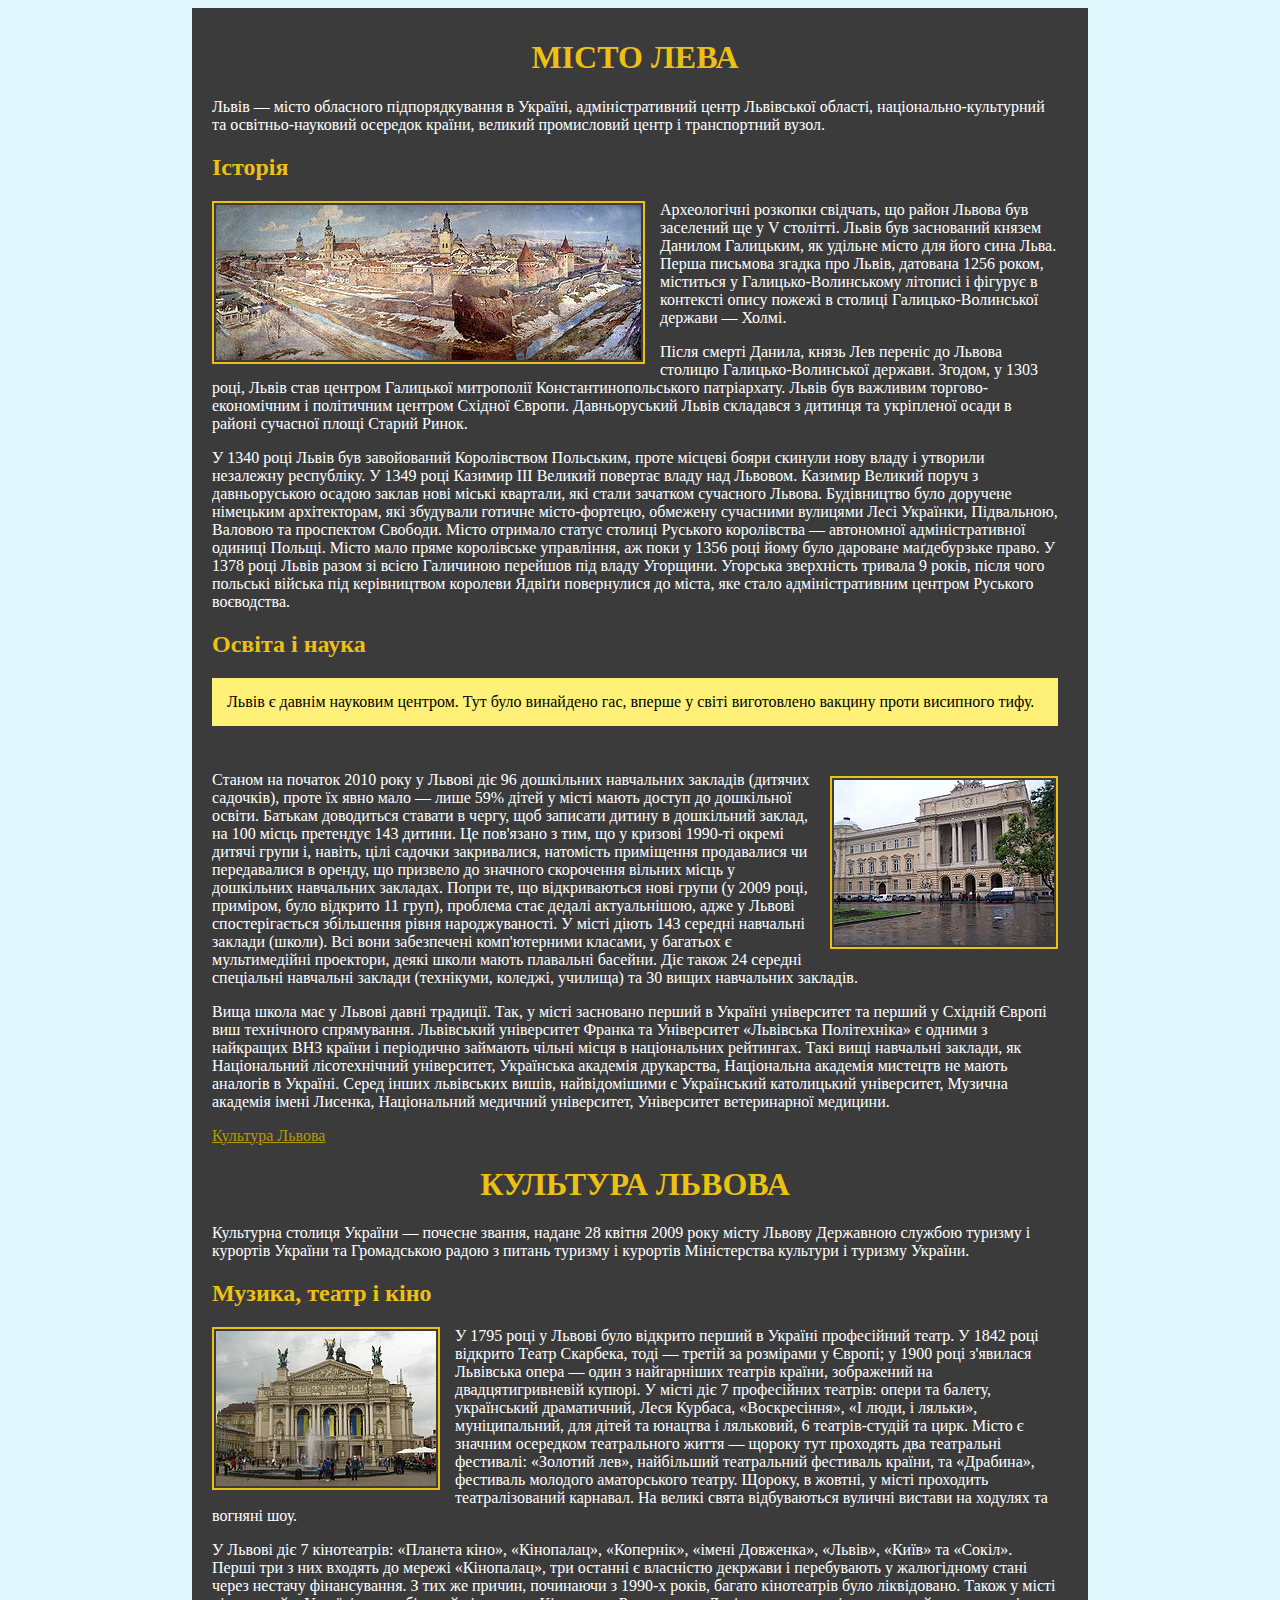
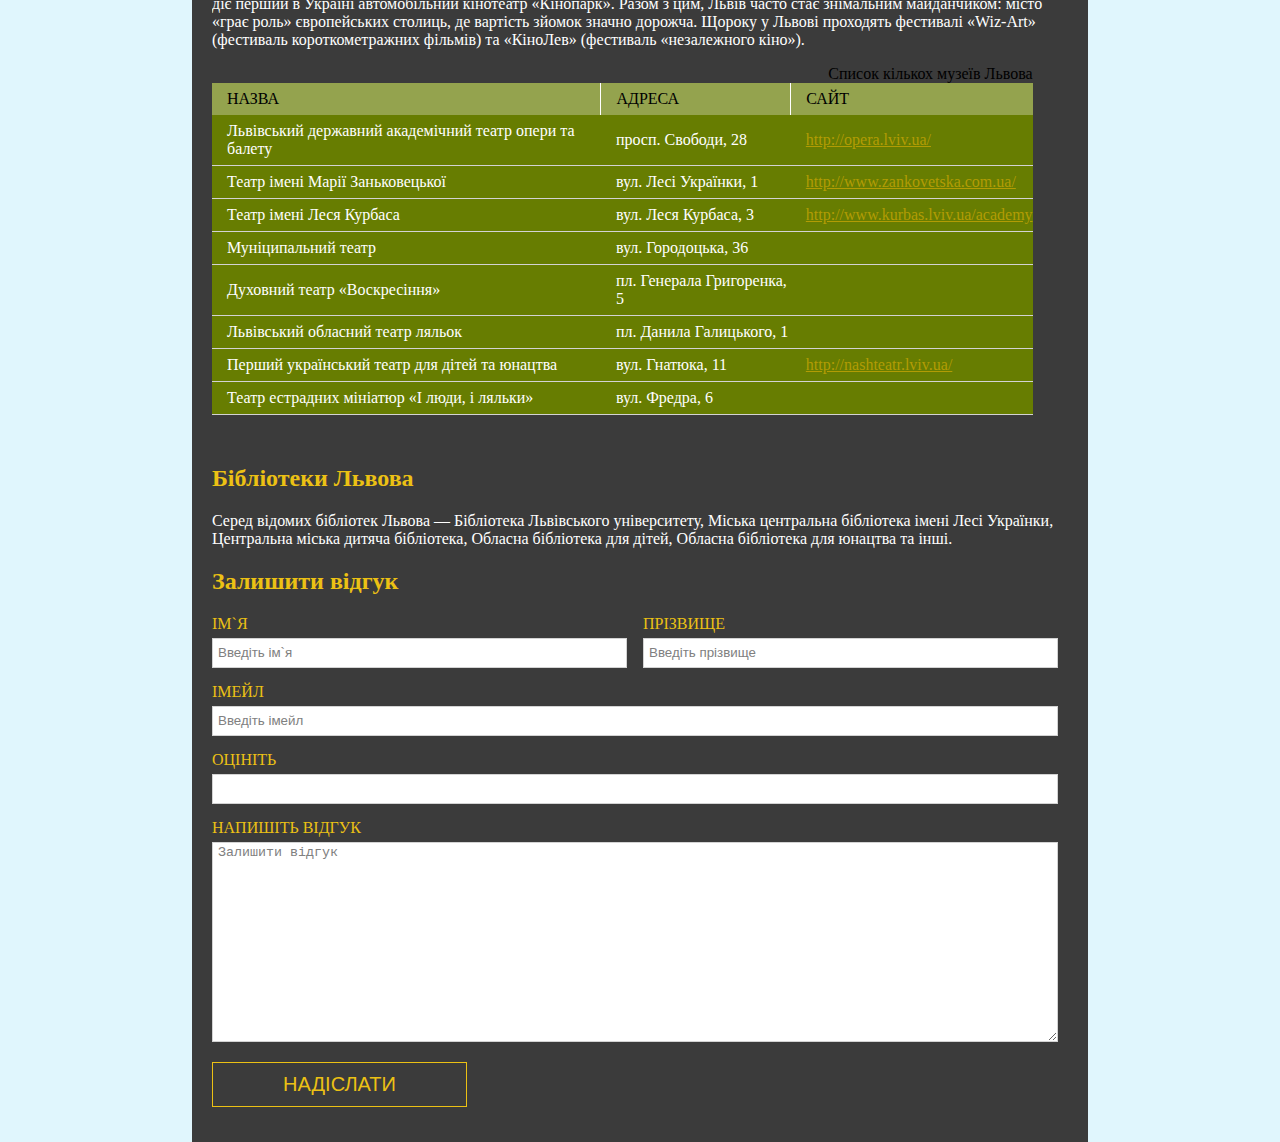
==== homework_03/index.html @ c11e46ae "homework3" ====
﻿<!DOCTYPE html>
<html>

<head>
    <meta charset="utf-8">
    <title>Epam Front End Lab. Preprocessors</title>
    <link rel="stylesheet" type="text/css" href="css/style2.css">
    <!--<link rel="stylesheet" type="text/css" href="css/style2.css">-->
</head>

<body>
    <div id="content">
        <h1>Місто Лева</h1>
        <p>Львів — місто обласного підпорядкування в Україні, адміністративний центр Львівської області, національно-культурний та освітньо-науковий осередок країни, великий промисловий центр і транспортний вузол.</p>
        <h2>Історія</h2>
        <p><img class="img-left" src="img/lviv.jpg" width="425" height="155" alt="" /> Археологічні розкопки свідчать, що район Львова був заселений ще у V столітті. Львів був заснований князем Данилом Галицьким, як удільне місто для його сина Льва. Перша письмова згадка про Львів, датована 1256 роком, міститься у Галицько-Волинському літописі і фігурує в контексті опису пожежі в столиці Галицько-Волинської держави — Холмі.</p>
        <p>Після смерті Данила, князь Лев переніс до Львова столицю Галицько-Волинської держави. Згодом, у 1303 році, Львів став центром Галицької митрополії Константинопольського патріархату. Львів був важливим торгово-економічним і політичним центром Східної Європи. Давньоруський Львів складався з дитинця та укріпленої осади в районі сучасної площі Старий Ринок.
        </p>
        <p>У 1340 році Львів був завойований Королівством Польським, проте місцеві бояри скинули нову владу і утворили незалежну республіку. У 1349 році Казимир III Великий повертає владу над Львовом. Казимир Великий поруч з давньоруською осадою заклав нові міські квартали, які стали зачатком сучасного Львова. Будівництво було доручене німецьким архітекторам, які збудували готичне місто-фортецю, обмежену сучасними вулицями Лесі Українки, Підвальною, Валовою та проспектом Свободи. Місто отримало статус столиці Руського королівства — автономної адміністративної одиниці Польщі. Місто мало пряме королівське управління, аж поки у 1356 році йому було дароване маґдебурзьке право. У 1378 році Львів разом зі всією Галичиною перейшов під владу Угорщини. Угорська зверхність тривала 9 років, після чого польські війська під керівництвом королеви Ядвіґи повернулися до міста, яке стало адміністративним центром Руського воєводства.</p>
        <h2>Освіта і наука</h2>
        <div class="brief">
            Львів є давнім науковим центром. Тут було винайдено гас, вперше у світі виготовлено вакцину проти висипного тифу.
        </div>
        <img class="img-right" src="img/university.jpg" width="220" height="165" alt="" />
        <p>Станом на початок 2010 року у Львові діє 96 дошкільних навчальних закладів (дитячих садочків), проте їх явно мало — лише 59% дітей у місті мають доступ до дошкільної освіти. Батькам доводиться ставати в чергу, щоб записати дитину в дошкільний заклад, на 100 місць претендує 143 дитини. Це пов'язано з тим, що у кризові 1990-ті окремі дитячі групи і, навіть, цілі садочки закривалися, натомість приміщення продавалися чи передавалися в оренду, що призвело до значного скорочення вільних місць у дошкільних навчальних закладах. Попри те, що відкриваються нові групи (у 2009 році, приміром, було відкрито 11 груп), проблема стає дедалі актуальнішою, адже у Львові спостерігається збільшення рівня народжуваності. У місті діють 143 середні навчальні заклади (школи). Всі вони забезпечені комп'ютерними класами, у багатьох є мультимедійні проектори, деякі школи мають плавальні басейни. Діє також 24 середні спеціальні навчальні заклади (технікуми, коледжі, училища) та 30 вищих навчальних закладів.</p>
        <p>Вища школа має у Львові давні традиції. Так, у місті засновано перший в Україні університет та перший у Східній Європі виш технічного спрямування. Львівський університет Франка та Університет «Львівська Політехніка» є одними з найкращих ВНЗ країни і періодично займають чільні місця в національних рейтингах. Такі вищі навчальні заклади, як Національний лісотехнічний університет, Українська академія друкарства, Національна академія мистецтв не мають аналогів в Україні. Серед інших львівських вишів, найвідомішими є Український католицький університет, Музична академія імені Лисенка, Національний медичний університет, Університет ветеринарної медицини.</p>
        <a href="culture.html">Культура Львова</a>

        <h1>Культура Львова</h1>
        <p>Культурна столиця України — почесне звання, надане 28 квітня 2009 року місту Львову Державною службою туризму і курортів України та Громадською радою з питань туризму і курортів Міністерства культури і туризму України.</p>
        <h2>Музика, театр і кіно</h2>
        <img class="img-left" src="img/opera.jpg" width="220" height="155" alt="" />
        <p>У 1795 році у Львові було відкрито перший в Україні професійний театр. У 1842 році відкрито Театр Скарбека, тоді — третій за розмірами у Європі; у 1900 році з'явилася Львівська опера — один з найгарніших театрів країни, зображений на двадцятигривневій купюрі. У місті діє 7 професійних театрів: опери та балету, український драматичний, Леся Курбаса, «Воскресіння», «І люди, і ляльки», муніципальний, для дітей та юнацтва і ляльковий, 6 театрів-студій та цирк. Місто є значним осередком театрального життя — щороку тут проходять два театральні фестивалі: «Золотий лев», найбільший театральний фестиваль країни, та «Драбина», фестиваль молодого аматорського театру. Щороку, в жовтні, у місті проходить театралізований карнавал. На великі свята відбуваються вуличні вистави на ходулях та вогняні шоу.</p>
        <p>У Львові діє 7 кінотеатрів: «Планета кіно», «Кінопалац», «Копернік», «імені Довженка», «Львів», «Київ» та «Сокіл». Перші три з них входять до мережі «Кінопалац», три останні є власністю декржави і перебувають у жалюгідному стані через нестачу фінансування. З тих же причин, починаючи з 1990-х років, багато кінотеатрів було ліквідовано. Також у місті діє перший в Україні автомобільний кінотеатр «Кінопарк». Разом з цим, Львів часто стає знімальним майданчиком: місто «грає роль» європейських столиць, де вартість зйомок значно дорожча. Щороку у Львові проходять фестивалі «Wiz-Art» (фестиваль короткометражних фільмів) та «КіноЛев» (фестиваль «незалежного кіно»).</p>
        <table>
            <caption>Список кількох музеїв Львова</caption>
            <tr>
                <th>Назва</th>
                <th>Адреса</th>
                <th>Сайт</th>
            </tr>
            <tr>
                <td>Львівський державний академічний театр опери та балету</td>
                <td>просп. Свободи, 28</td>
                <td><a href="#">http://opera.lviv.ua/</a></td>
            </tr>
            <tr>
                <td>Театр імені Марії Заньковецької</td>
                <td>вул. Лесі Українки, 1</td>
                <td><a href="#">http://www.zankovetska.com.ua/</a></td>
            </tr>
            <tr>
                <td>Театр імені Леся Курбаса</td>
                <td>вул. Леся Курбаса, 3</td>
                <td><a href="#">http://www.kurbas.lviv.ua/academy</a></td>
            </tr>
            <tr>
                <td>Муніципальний театр</td>
                <td>вул. Городоцька, 36</td>
                <td></td>
            </tr>
            <tr>
                <td>Духовний театр «Воскресіння»</td>
                <td>пл. Генерала Григоренка, 5</td>
                <td></td>
            </tr>
            <tr>
                <td>Львівський обласний театр ляльок</td>
                <td>пл. Данила Галицького, 1</td>
                <td></td>
            </tr>
            <tr>
                <td>Перший український театр для дітей та юнацтва</td>
                <td>вул. Гнатюка, 11</td>
                <td><a href="#">http://nashteatr.lviv.ua/</a></td>
            </tr>
            <tr>
                <td>Театр естрадних мініатюр «І люди, і ляльки»</td>
                <td>вул. Фредра, 6</td>
                <td></td>
            </tr>
        </table>
        <h2>Бібліотеки Львова</h2>
        <p>Серед відомих бібліотек Львова — Бібліотека Львівського університету, Міська центральна бібліотека імені Лесі Українки, Центральна міська дитяча бібліотека, Обласна бібліотека для дітей, Обласна бібліотека для юнацтва та інші.</p>
        <div>
            <!--TODO write form fields-->
            <h2>Залишити відгук</h2>
            <form action="">
                <div class="column">
                    <span>ІМ`Я</span><br>
                    <input class="cell_width" type="text" name="firstname" value="Введіть ім`я" required><br>
                    <span>ПРІЗВИЩЕ</span><br>
                    <input class="cell_width" type="text" name="lastname" value="Введіть прізвище" required> <br>
                </div>
                <span>ІМЕЙЛ</span><br>
                <input class="cell_width" type="text" name="email" value="Введіть імейл" required><br>
                <span>ОЦІНІТЬ</span><br>
                <input class="cell_width" type="text" name="raring" required> <br>
                <span>НАПИШІТЬ ВІДГУК</span><br>
                <textarea class="cell_width" type="text" name="comment">Залишити відгук</textarea>
                <div class="oversbutton">
                    <input id="button" type="button" value="НАДІСЛАТИ">
                </div>
            </form>
        </div>
    </div>
</body>

</html>
---- homework_03/css/style2.css ----
html {
  height: auto;
  width: auto;
  max-height: 100%;
  background-color: #E0F6FD;
  font-family: "Times New Roman", Times, serif; }
  html body {
    height: auto;
    width: auto;
    color: #ffffff;
    max-width: 1100px;
    background-color: #3B3B3B;
    margin-left: 15%;
    margin-right: 15%;
    padding-left: 20px;
    padding-right: 30px;
    padding-bottom: 20px;
    padding-top: 10px; }
    html body form {
      max-width: 1100px; }
    html body div.column {
      column-count: 2; }
    html body input.cell_width {
      color: #808080;
      border-color: #D3D3D3;
      width: 100%;
      height: 30px;
      padding-left: 5px;
      box-sizing: border-box;
      box-shadow: none;
      border-style: solid;
      border-width: 1px;
      margin-bottom: 15px;
      margin-top: 5px; }
    html body textarea {
      color: #808080;
      border-color: #D3D3D3;
      width: 100%;
      height: 200px;
      padding-left: 5px;
      box-sizing: border-box;
      vertical-align: top;
      resize: vertical;
      overflow: auto;
      margin-bottom: 20px;
      margin-top: 5px; }
    html body .button {
      position: absolute; }
    html body #button {
      position: relative;
      cursor: pointer;
      width: 255px;
      height: 45px;
      background-color: transparent;
      color: #ECC114;
      font-weight: normal;
      border: 1px #ECC114 solid;
      font-size: 125%;
      margin-bottom: 15px;
      top: 0px;
      transition: all ease 0.3s; }
    html body #button:active {
      box-shadow: 0 3px 0 transparent;
      top: 3px; }
    html body span {
      color: #ECC114; }
    html body div#content {
      max-width: 100%;
      width: 100%;
      box-sizing: content-box;
      overflow-y: auto; }
      html body div#content h1 {
        text-align: center;
        color: #ECC114;
        text-transform: uppercase; }
      html body div#content h2 {
        color: #ECC114; }
      html body div#content img {
        border: 2px solid #ECC114;
        padding: 2px;
        max-width: 100%;
        height: auto;
        display: block; }
      html body div#content img.img-left {
        float: left;
        margin: 0 15px 15px 0;
        max-width: 100%; }
      html body div#content img.img-right {
        float: right;
        margin: 5px 0 5px 10px; }
      html body div#content div.brief {
        color: #000000;
        float: none;
        background-color: #FFF178;
        padding: 15px;
        width: 97%;
        height: auto;
        display: block;
        margin: 0 20px 45px 0; }
      html body div#content a {
        color: #B29C04; }
      html body div#content table {
        border-collapse: collapse;
        width: 97%;
        max-width: 1100px;
        margin-bottom: 50px; }
        html body div#content table caption {
          text-align: right;
          color: #000000; }
        html body div#content table tbody tr:first-child {
          background-color: #94A34E; }
          html body div#content table tbody tr:first-child th {
            color: #000000;
            padding: 7px 0 7px 15px;
            font-weight: normal;
            text-align: left;
            text-transform: uppercase;
            border-right: 1px solid white; }
          html body div#content table tbody tr:first-child th:last-child {
            border-right: none; }
        html body div#content table tbody tr:nth-child(n+1) td {
          border-bottom: 0.5px solid #D3D3D3;
          padding: 7px 0 7px 15px;
          background-color: #677D01; }
---- homework_03/css/style2.css ----
html {
  height: auto;
  width: auto;
  max-height: 100%;
  background-color: #E0F6FD;
  font-family: "Times New Roman", Times, serif; }
  html body {
    height: auto;
    width: auto;
    color: #ffffff;
    max-width: 1100px;
    background-color: #3B3B3B;
    margin-left: 15%;
    margin-right: 15%;
    padding-left: 20px;
    padding-right: 30px;
    padding-bottom: 20px;
    padding-top: 10px; }
    html body form {
      max-width: 1100px; }
    html body div.column {
      column-count: 2; }
    html body input.cell_width {
      color: #808080;
      border-color: #D3D3D3;
      width: 100%;
      height: 30px;
      padding-left: 5px;
      box-sizing: border-box;
      box-shadow: none;
      border-style: solid;
      border-width: 1px;
      margin-bottom: 15px;
      margin-top: 5px; }
    html body textarea {
      color: #808080;
      border-color: #D3D3D3;
      width: 100%;
      height: 200px;
      padding-left: 5px;
      box-sizing: border-box;
      vertical-align: top;
      resize: vertical;
      overflow: auto;
      margin-bottom: 20px;
      margin-top: 5px; }
    html body .button {
      position: absolute; }
    html body #button {
      position: relative;
      cursor: pointer;
      width: 255px;
      height: 45px;
      background-color: transparent;
      color: #ECC114;
      font-weight: normal;
      border: 1px #ECC114 solid;
      font-size: 125%;
      margin-bottom: 15px;
      top: 0px;
      transition: all ease 0.3s; }
    html body #button:active {
      box-shadow: 0 3px 0 transparent;
      top: 3px; }
    html body span {
      color: #ECC114; }
    html body div#content {
      max-width: 100%;
      width: 100%;
      box-sizing: content-box;
      overflow-y: auto; }
      html body div#content h1 {
        text-align: center;
        color: #ECC114;
        text-transform: uppercase; }
      html body div#content h2 {
        color: #ECC114; }
      html body div#content img {
        border: 2px solid #ECC114;
        padding: 2px;
        max-width: 100%;
        height: auto;
        display: block; }
      html body div#content img.img-left {
        float: left;
        margin: 0 15px 15px 0;
        max-width: 100%; }
      html body div#content img.img-right {
        float: right;
        margin: 5px 0 5px 10px; }
      html body div#content div.brief {
        color: #000000;
        float: none;
        background-color: #FFF178;
        padding: 15px;
        width: 97%;
        height: auto;
        display: block;
        margin: 0 20px 45px 0; }
      html body div#content a {
        color: #B29C04; }
      html body div#content table {
        border-collapse: collapse;
        width: 97%;
        max-width: 1100px;
        margin-bottom: 50px; }
        html body div#content table caption {
          text-align: right;
          color: #000000; }
        html body div#content table tbody tr:first-child {
          background-color: #94A34E; }
          html body div#content table tbody tr:first-child th {
            color: #000000;
            padding: 7px 0 7px 15px;
            font-weight: normal;
            text-align: left;
            text-transform: uppercase;
            border-right: 1px solid white; }
          html body div#content table tbody tr:first-child th:last-child {
            border-right: none; }
        html body div#content table tbody tr:nth-child(n+1) td {
          border-bottom: 0.5px solid #D3D3D3;
          padding: 7px 0 7px 15px;
          background-color: #677D01; }
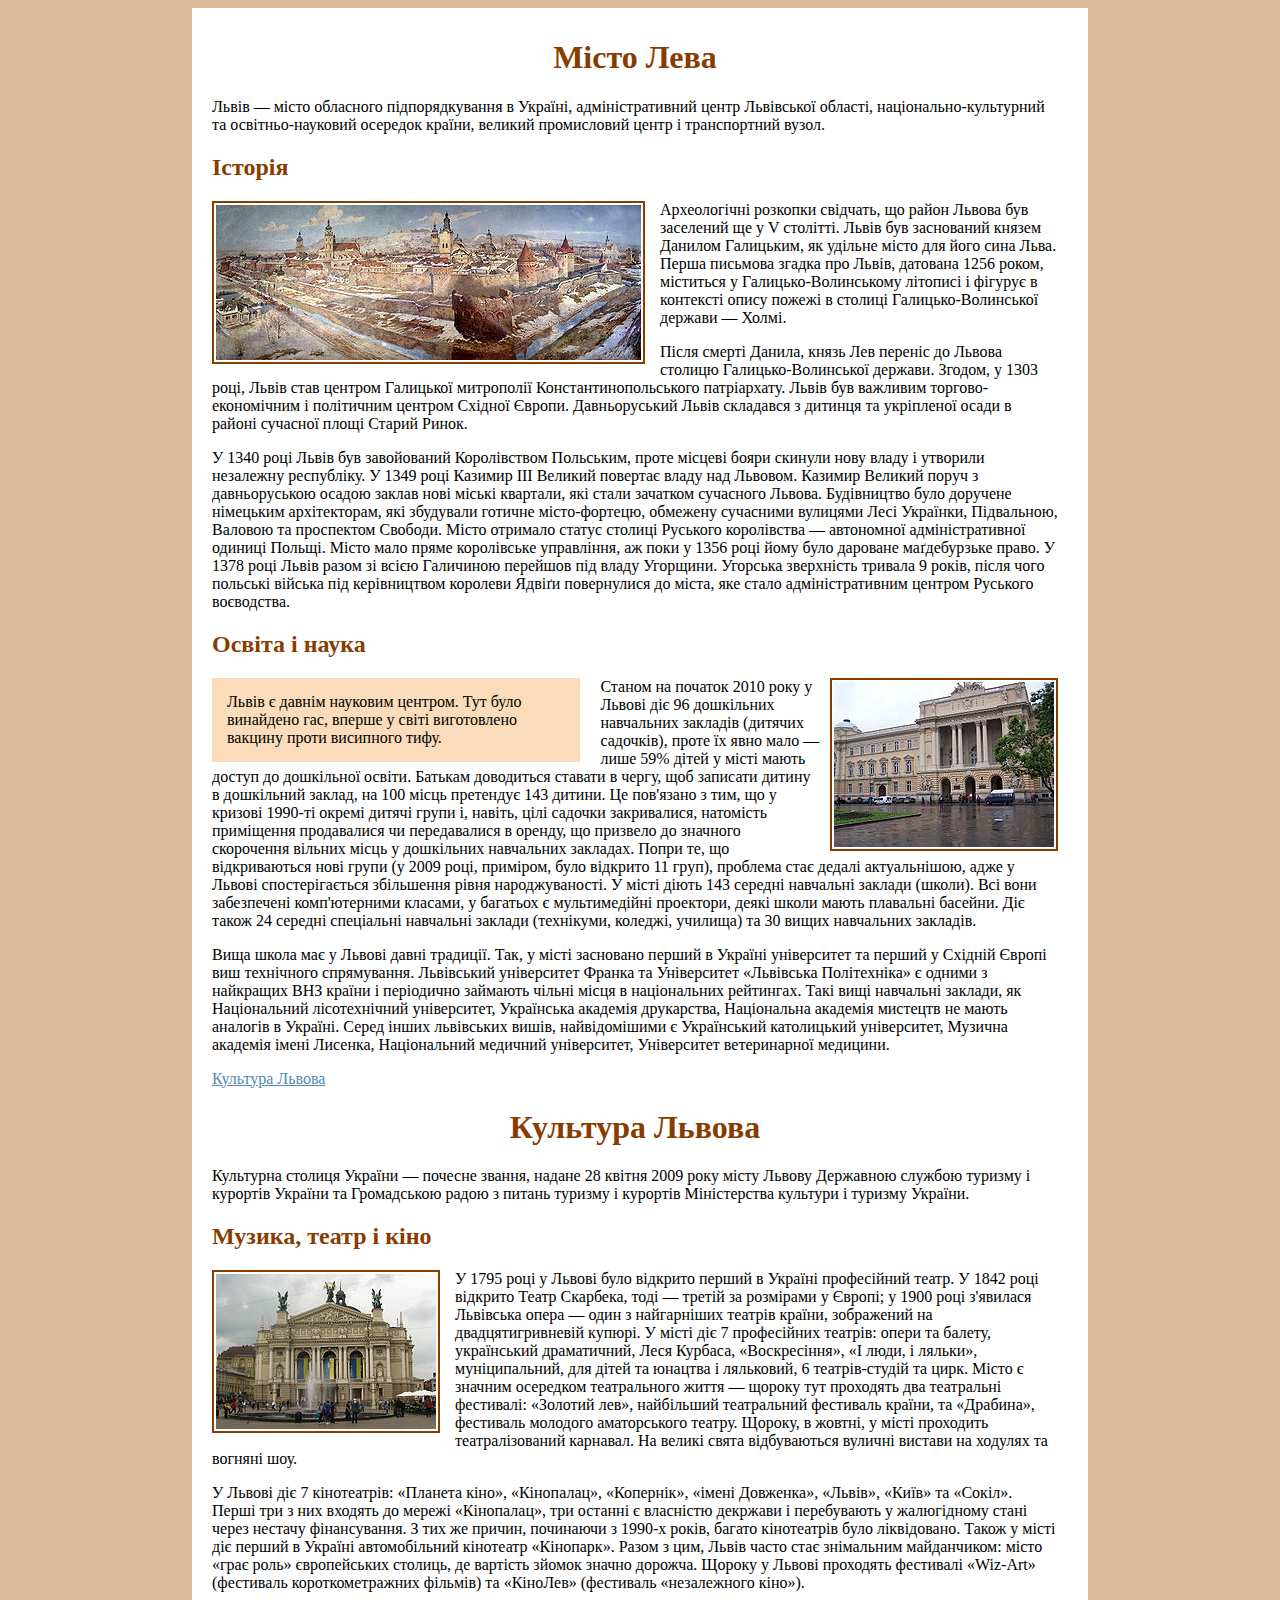
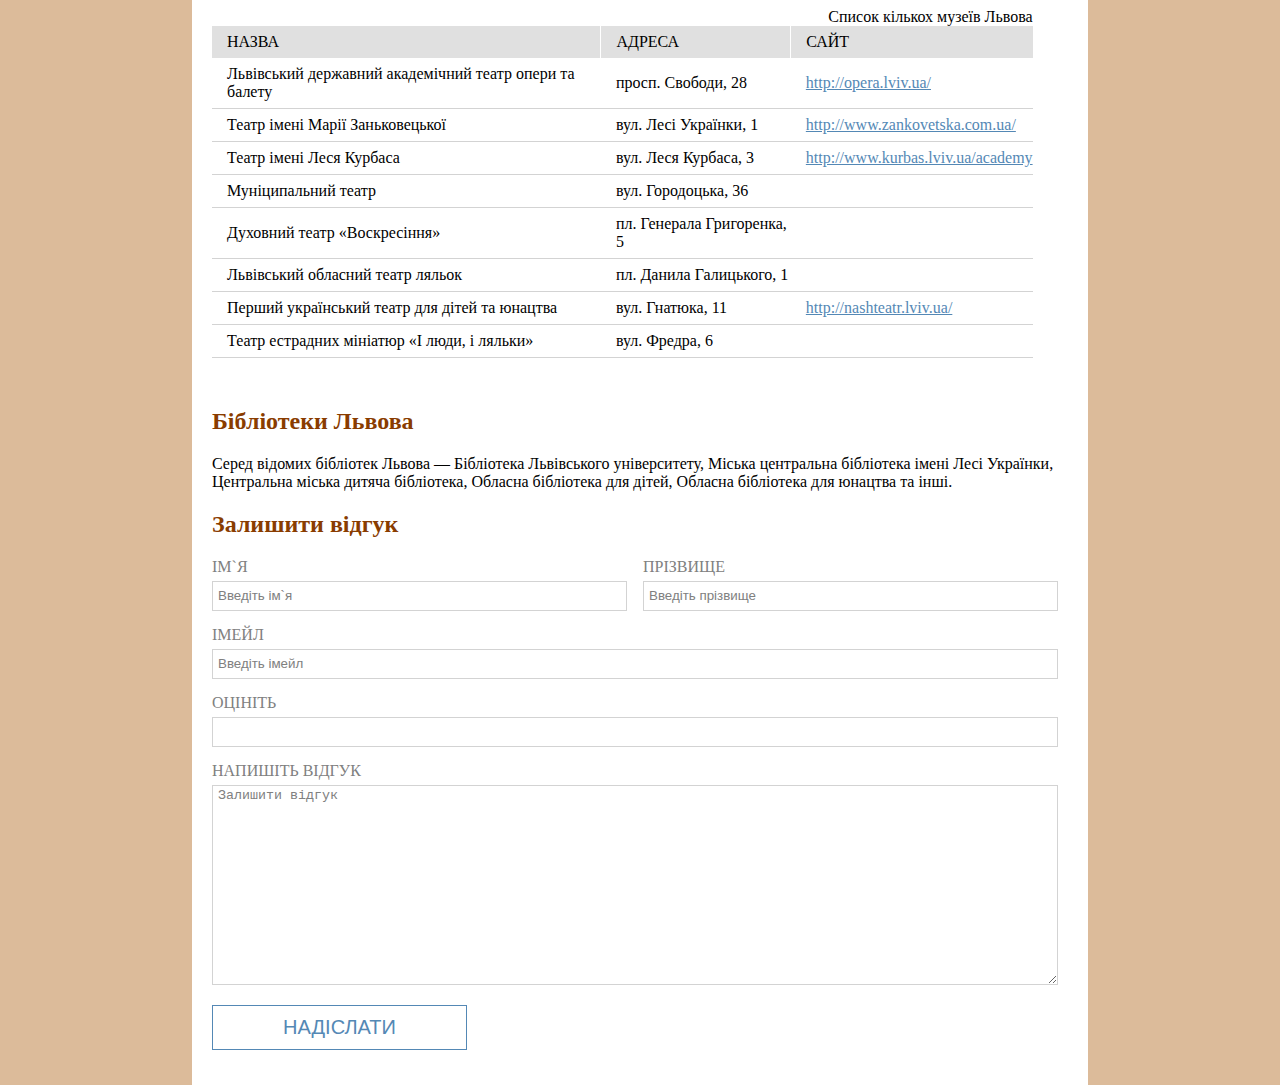
==== commit 65961730: "index.html: link to style1.css" ====
--- a/homework_03/index.html
+++ b/homework_03/index.html
@@ -4,7 +4,7 @@
 <head>
     <meta charset="utf-8">
     <title>Epam Front End Lab. Preprocessors</title>
-    <link rel="stylesheet" type="text/css" href="css/style2.css">
+    <link rel="stylesheet" type="text/css" href="css/style1.css">
     <!--<link rel="stylesheet" type="text/css" href="css/style2.css">-->
 </head>
 
--- a/homework_03/css/style1.css
+++ b/homework_03/css/style1.css
@@ -0,0 +1,124 @@
+html {
+  height: auto;
+  width: auto;
+  max-height: 100%;
+  background-color: #DCBB9A;
+  font-family: "Times New Roman", Times, serif; }
+  html body {
+    height: auto;
+    width: auto;
+    color: #000000;
+    max-width: 1100px;
+    background-color: #ffffff;
+    margin-left: 15%;
+    margin-right: 15%;
+    padding-left: 20px;
+    padding-right: 30px;
+    padding-bottom: 20px;
+    padding-top: 10px; }
+    html body form {
+      max-width: 1100px; }
+    html body div.column {
+      column-count: 2; }
+    html body input.cell_width {
+      color: #808080;
+      border-color: #D3D3D3;
+      width: 100%;
+      height: 30px;
+      padding-left: 5px;
+      box-sizing: border-box;
+      box-shadow: none;
+      border-style: solid;
+      border-width: 1px;
+      margin-bottom: 15px;
+      margin-top: 5px; }
+    html body textarea {
+      color: #808080;
+      border-color: #D3D3D3;
+      width: 100%;
+      height: 200px;
+      padding-left: 5px;
+      box-sizing: border-box;
+      vertical-align: top;
+      resize: vertical;
+      overflow: auto;
+      margin-bottom: 20px;
+      margin-top: 5px; }
+    html body .button {
+      position: absolute; }
+    html body #button {
+      position: relative;
+      cursor: pointer;
+      width: 255px;
+      height: 45px;
+      background-color: transparent;
+      color: #5488B5;
+      font-weight: normal;
+      border: 1px #5488B5 solid;
+      font-size: 125%;
+      margin-bottom: 15px;
+      top: 0px;
+      transition: all ease 0.3s; }
+    html body #button:active {
+      box-shadow: 0 3px 0 transparent;
+      top: 3px; }
+    html body span {
+      color: #808080; }
+    html body div#content {
+      max-width: 100%;
+      width: 100%;
+      box-sizing: content-box;
+      overflow-y: auto; }
+      html body div#content h1 {
+        text-align: center;
+        color: #893C00;
+        text-transform: none; }
+      html body div#content h2 {
+        color: #893C00; }
+      html body div#content img {
+        border: 2px solid #893C00;
+        padding: 2px;
+        max-width: 100%;
+        height: auto;
+        display: block; }
+      html body div#content img.img-left {
+        float: left;
+        margin: 0 15px 15px 0;
+        max-width: 100%; }
+      html body div#content img.img-right {
+        float: right;
+        margin: 0 0 5px 10px; }
+      html body div#content div.brief {
+        color: #000000;
+        float: left;
+        background-color: #FADCBA;
+        padding: 15px;
+        width: 40%;
+        height: auto;
+        display: block;
+        margin: 0 20px 5px 0; }
+      html body div#content a {
+        color: #5488B5; }
+      html body div#content table {
+        border-collapse: collapse;
+        width: 97%;
+        max-width: 1100px;
+        margin-bottom: 50px; }
+        html body div#content table caption {
+          text-align: right;
+          color: #000000; }
+        html body div#content table tbody tr:first-child {
+          background-color: #E0E0E0; }
+          html body div#content table tbody tr:first-child th {
+            color: #000000;
+            padding: 7px 0 7px 15px;
+            font-weight: normal;
+            text-align: left;
+            text-transform: uppercase;
+            border-right: 1px solid white; }
+          html body div#content table tbody tr:first-child th:last-child {
+            border-right: none; }
+        html body div#content table tbody tr:nth-child(n+1) td {
+          border-bottom: 1px solid #D3D3D3;
+          padding: 7px 0 7px 15px;
+          background-color: #ffffff; }
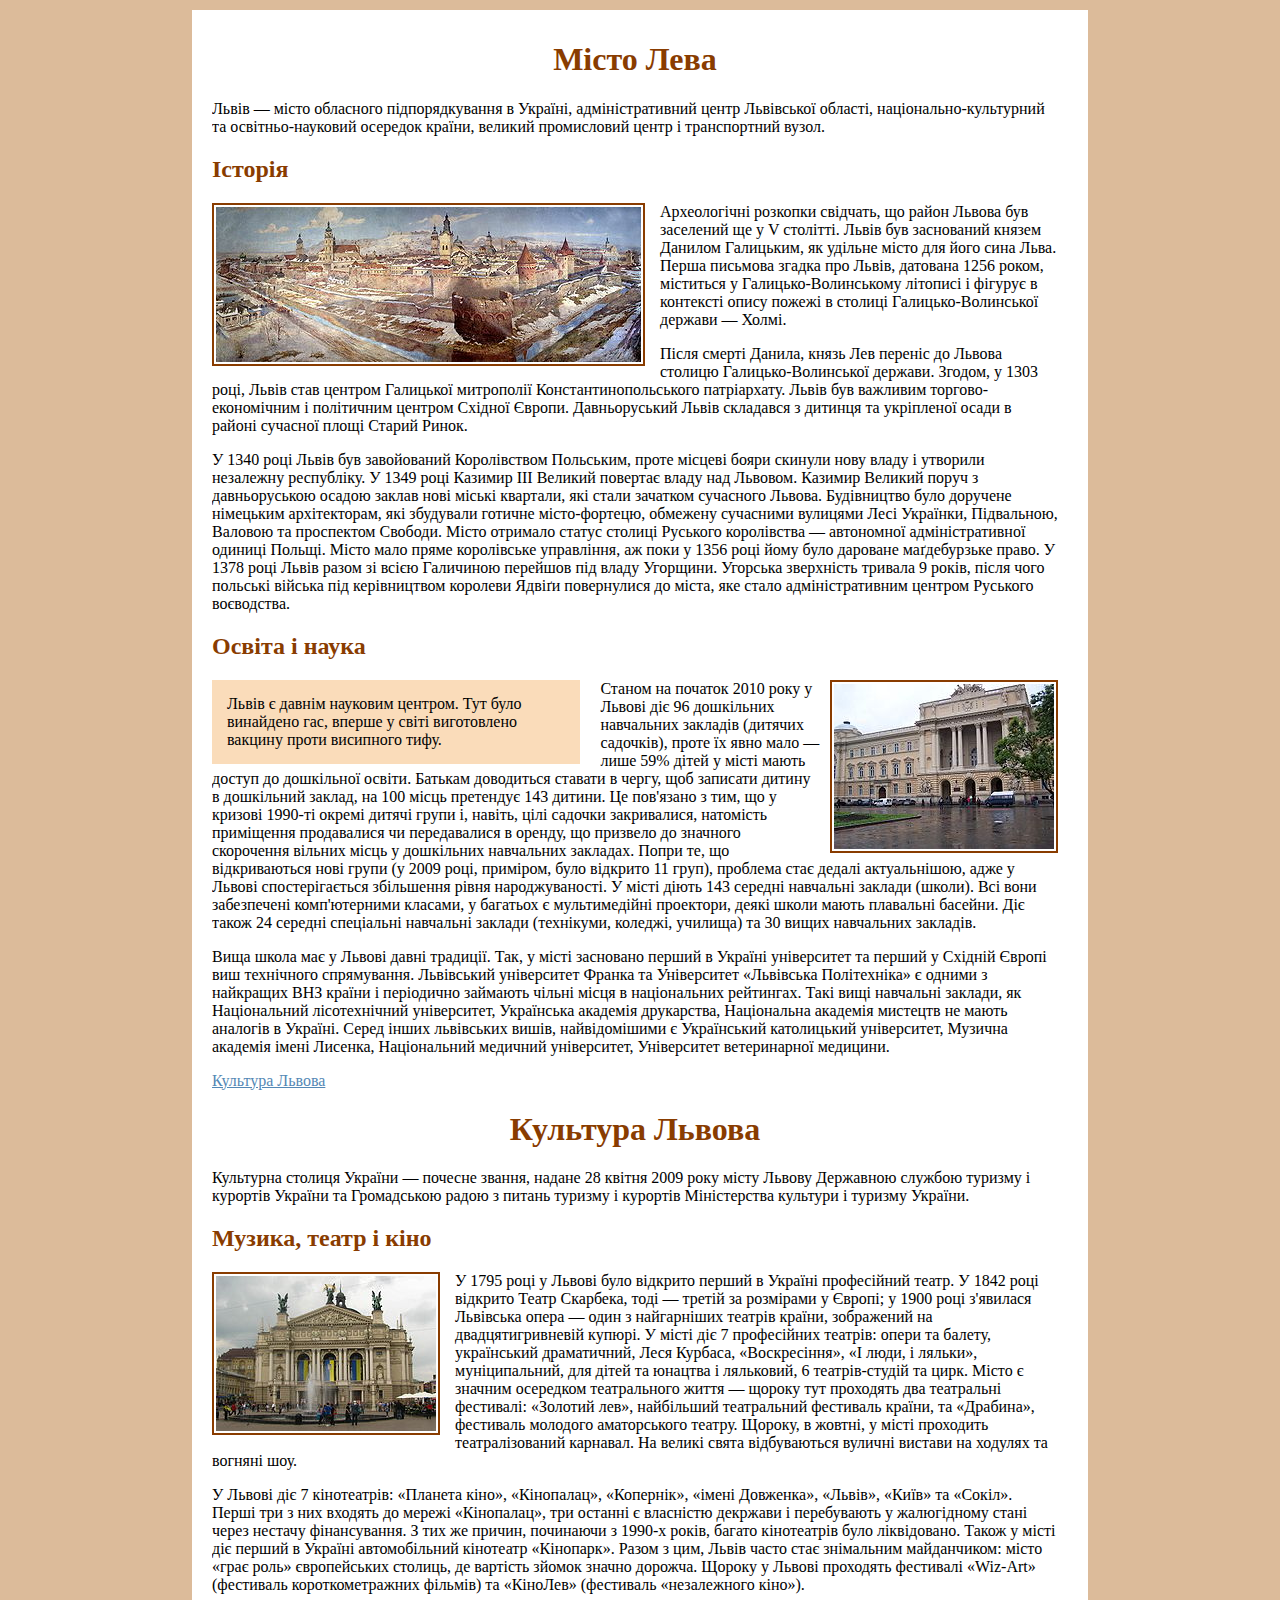
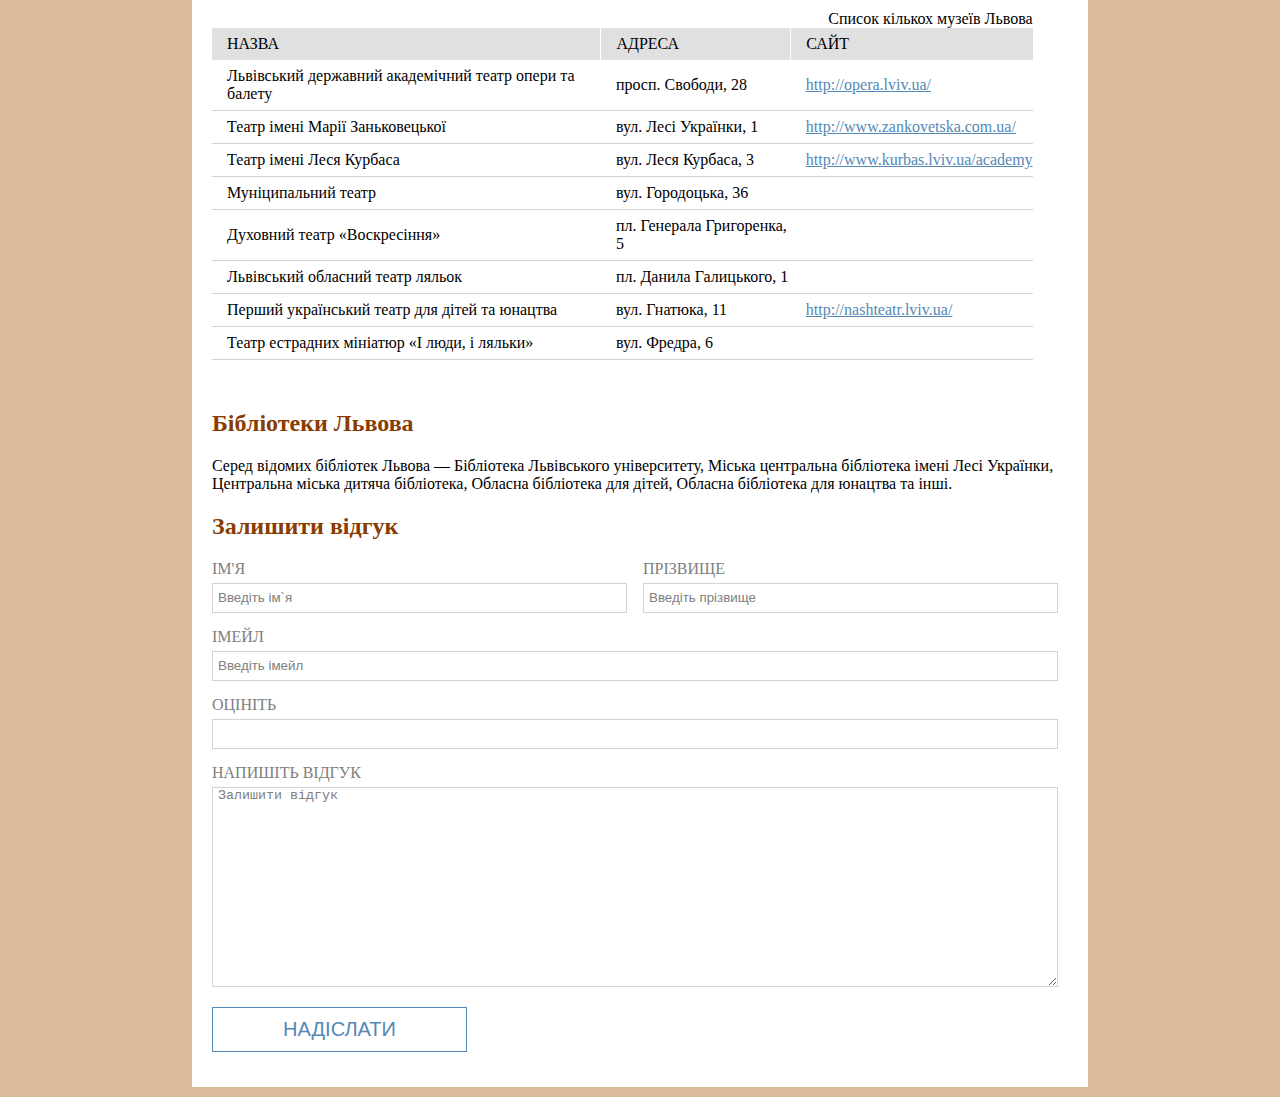
==== commit a2289547: "fix" ====
--- a/homework_03/index.html
+++ b/homework_03/index.html
@@ -87,7 +87,7 @@
             <h2>Залишити відгук</h2>
             <form action="">
                 <div class="column">
-                    <span>ІМ`Я</span><br>
+                    <span>ІМ'Я</span><br>
                     <input class="cell_width" type="text" name="firstname" value="Введіть ім`я" required><br>
                     <span>ПРІЗВИЩЕ</span><br>
                     <input class="cell_width" type="text" name="lastname" value="Введіть прізвище" required> <br>
--- a/homework_03/css/style1.css
+++ b/homework_03/css/style1.css
@@ -1,124 +1,113 @@
 html {
-  height: auto;
-  width: auto;
-  max-height: 100%;
   background-color: #DCBB9A;
   font-family: "Times New Roman", Times, serif; }
   html body {
+    margin: 10px 15% 10px 15%;
+    padding: 10px 30px 20px 20px;
+    width: auto;
     height: auto;
-    width: auto;
-    color: #000000;
+    color: black;
     max-width: 1100px;
-    background-color: #ffffff;
-    margin-left: 15%;
-    margin-right: 15%;
-    padding-left: 20px;
-    padding-right: 30px;
-    padding-bottom: 20px;
-    padding-top: 10px; }
-    html body form {
-      max-width: 1100px; }
+    background-color: #ffffff; }
     html body div.column {
       column-count: 2; }
-    html body input.cell_width {
-      color: #808080;
-      border-color: #D3D3D3;
+    html body div#content {
       width: 100%;
-      height: 30px;
-      padding-left: 5px;
-      box-sizing: border-box;
-      box-shadow: none;
-      border-style: solid;
-      border-width: 1px;
-      margin-bottom: 15px;
-      margin-top: 5px; }
-    html body textarea {
-      color: #808080;
-      border-color: #D3D3D3;
-      width: 100%;
-      height: 200px;
-      padding-left: 5px;
-      box-sizing: border-box;
-      vertical-align: top;
-      resize: vertical;
-      overflow: auto;
-      margin-bottom: 20px;
-      margin-top: 5px; }
-    html body .button {
-      position: absolute; }
-    html body #button {
-      position: relative;
-      cursor: pointer;
-      width: 255px;
-      height: 45px;
-      background-color: transparent;
-      color: #5488B5;
-      font-weight: normal;
-      border: 1px #5488B5 solid;
-      font-size: 125%;
-      margin-bottom: 15px;
-      top: 0px;
-      transition: all ease 0.3s; }
-    html body #button:active {
-      box-shadow: 0 3px 0 transparent;
-      top: 3px; }
-    html body span {
-      color: #808080; }
-    html body div#content {
-      max-width: 100%;
-      width: 100%;
+      height: auto;
       box-sizing: content-box;
-      overflow-y: auto; }
+      overflow-y: hidden; }
       html body div#content h1 {
+        color: #893C00;
         text-align: center;
-        color: #893C00;
         text-transform: none; }
       html body div#content h2 {
         color: #893C00; }
       html body div#content img {
-        border: 2px solid #893C00;
-        padding: 2px;
-        max-width: 100%;
+        padding: 2px 2px 2px 2px;
+        width: auto;
         height: auto;
-        display: block; }
-      html body div#content img.img-left {
-        float: left;
-        margin: 0 15px 15px 0;
-        max-width: 100%; }
-      html body div#content img.img-right {
-        float: right;
-        margin: 0 0 5px 10px; }
+        display: block;
+        border: 2px solid #893C00; }
+        html body div#content img.img-left {
+          margin: 0 15px 15px 0;
+          float: left; }
+        html body div#content img.img-right {
+          margin: 0 0 5px 10px;
+          float: right; }
       html body div#content div.brief {
-        color: #000000;
+        margin: 0 20px 5px 0;
+        padding: 15px 15px 15px 15px;
+        width: 40%;
+        height: auto;
+        color: black;
         float: left;
         background-color: #FADCBA;
-        padding: 15px;
-        width: 40%;
-        height: auto;
-        display: block;
-        margin: 0 20px 5px 0; }
+        display: block; }
       html body div#content a {
         color: #5488B5; }
+        html body div#content a:hover {
+          color: gray; }
+        html body div#content a:visited {
+          color: orange; }
       html body div#content table {
-        border-collapse: collapse;
+        margin: 0 0 50px 0;
         width: 97%;
-        max-width: 1100px;
-        margin-bottom: 50px; }
+        height: auto;
+        border-collapse: collapse; }
         html body div#content table caption {
-          text-align: right;
-          color: #000000; }
+          color: black;
+          text-align: right; }
         html body div#content table tbody tr:first-child {
           background-color: #E0E0E0; }
           html body div#content table tbody tr:first-child th {
-            color: #000000;
             padding: 7px 0 7px 15px;
+            color: black;
             font-weight: normal;
             text-align: left;
             text-transform: uppercase;
             border-right: 1px solid white; }
-          html body div#content table tbody tr:first-child th:last-child {
-            border-right: none; }
+            html body div#content table tbody tr:first-child th:last-child {
+              border-right: none; }
         html body div#content table tbody tr:nth-child(n+1) td {
-          border-bottom: 1px solid #D3D3D3;
           padding: 7px 0 7px 15px;
-          background-color: #ffffff; }
+          background-color: white;
+          border-bottom: 1px solid #D3D3D3; }
+    html body input.cell_width {
+      margin: 5px 0 15px 0;
+      padding: 0 0 0 5px;
+      width: 100%;
+      height: 30px;
+      color: #808080;
+      border: 1px solid #D3D3D3;
+      box-sizing: border-box;
+      box-shadow: none; }
+    html body textarea {
+      margin: 5px 0 20px 0;
+      padding: 0 0 0 5px;
+      width: 100%;
+      height: 200px;
+      color: #808080;
+      border-color: #D3D3D3;
+      box-sizing: border-box;
+      vertical-align: top;
+      resize: vertical; }
+    html body #button {
+      margin: 0 0 15px 0;
+      width: 255px;
+      height: 45px;
+      position: relative;
+      background-color: transparent;
+      font-size: 125%;
+      font-weight: normal;
+      color: #5488B5;
+      cursor: pointer;
+      border: 1px #5488B5 solid;
+      transition: all ease 0.2s; }
+      html body #button:hover {
+        border: 3px #5488B5 solid;
+        font-weight: bold; }
+      html body #button:active {
+        top: 3px;
+        box-shadow: 0 3px 0 transparent; }
+    html body span {
+      color: #808080; }
--- a/homework_03/css/style2.css
+++ b/homework_03/css/style2.css
@@ -1,124 +1,113 @@
 html {
-  height: auto;
-  width: auto;
-  max-height: 100%;
   background-color: #E0F6FD;
   font-family: "Times New Roman", Times, serif; }
   html body {
+    margin: 10px 15% 10px 15%;
+    padding: 10px 30px 20px 20px;
+    width: auto;
     height: auto;
-    width: auto;
-    color: #ffffff;
+    color: white;
     max-width: 1100px;
-    background-color: #3B3B3B;
-    margin-left: 15%;
-    margin-right: 15%;
-    padding-left: 20px;
-    padding-right: 30px;
-    padding-bottom: 20px;
-    padding-top: 10px; }
-    html body form {
-      max-width: 1100px; }
+    background-color: #3B3B3B; }
     html body div.column {
       column-count: 2; }
-    html body input.cell_width {
-      color: #808080;
-      border-color: #D3D3D3;
+    html body div#content {
       width: 100%;
-      height: 30px;
-      padding-left: 5px;
-      box-sizing: border-box;
-      box-shadow: none;
-      border-style: solid;
-      border-width: 1px;
-      margin-bottom: 15px;
-      margin-top: 5px; }
-    html body textarea {
-      color: #808080;
-      border-color: #D3D3D3;
-      width: 100%;
-      height: 200px;
-      padding-left: 5px;
-      box-sizing: border-box;
-      vertical-align: top;
-      resize: vertical;
-      overflow: auto;
-      margin-bottom: 20px;
-      margin-top: 5px; }
-    html body .button {
-      position: absolute; }
-    html body #button {
-      position: relative;
-      cursor: pointer;
-      width: 255px;
-      height: 45px;
-      background-color: transparent;
-      color: #ECC114;
-      font-weight: normal;
-      border: 1px #ECC114 solid;
-      font-size: 125%;
-      margin-bottom: 15px;
-      top: 0px;
-      transition: all ease 0.3s; }
-    html body #button:active {
-      box-shadow: 0 3px 0 transparent;
-      top: 3px; }
-    html body span {
-      color: #ECC114; }
-    html body div#content {
-      max-width: 100%;
-      width: 100%;
+      height: auto;
       box-sizing: content-box;
-      overflow-y: auto; }
+      overflow-y: hidden; }
       html body div#content h1 {
+        color: #ECC114;
         text-align: center;
-        color: #ECC114;
         text-transform: uppercase; }
       html body div#content h2 {
         color: #ECC114; }
       html body div#content img {
-        border: 2px solid #ECC114;
-        padding: 2px;
-        max-width: 100%;
+        padding: 2px 2px 2px 2px;
+        width: auto;
         height: auto;
-        display: block; }
-      html body div#content img.img-left {
-        float: left;
-        margin: 0 15px 15px 0;
-        max-width: 100%; }
-      html body div#content img.img-right {
-        float: right;
-        margin: 5px 0 5px 10px; }
+        display: block;
+        border: 2px solid #ECC114; }
+        html body div#content img.img-left {
+          margin: 0 15px 15px 0;
+          float: left; }
+        html body div#content img.img-right {
+          margin: 5px 0 5px 10px;
+          float: right; }
       html body div#content div.brief {
-        color: #000000;
+        margin: 0 20px 45px 0;
+        padding: 15px 15px 15px 15px;
+        width: 97%;
+        height: auto;
+        color: black;
         float: none;
         background-color: #FFF178;
-        padding: 15px;
+        display: block; }
+      html body div#content a {
+        color: #B29C04; }
+        html body div#content a:hover {
+          color: gray; }
+        html body div#content a:visited {
+          color: orange; }
+      html body div#content table {
+        margin: 0 0 50px 0;
         width: 97%;
         height: auto;
-        display: block;
-        margin: 0 20px 45px 0; }
-      html body div#content a {
-        color: #B29C04; }
-      html body div#content table {
-        border-collapse: collapse;
-        width: 97%;
-        max-width: 1100px;
-        margin-bottom: 50px; }
+        border-collapse: collapse; }
         html body div#content table caption {
-          text-align: right;
-          color: #000000; }
+          color: black;
+          text-align: right; }
         html body div#content table tbody tr:first-child {
           background-color: #94A34E; }
           html body div#content table tbody tr:first-child th {
-            color: #000000;
             padding: 7px 0 7px 15px;
+            color: black;
             font-weight: normal;
             text-align: left;
             text-transform: uppercase;
             border-right: 1px solid white; }
-          html body div#content table tbody tr:first-child th:last-child {
-            border-right: none; }
+            html body div#content table tbody tr:first-child th:last-child {
+              border-right: none; }
         html body div#content table tbody tr:nth-child(n+1) td {
-          border-bottom: 0.5px solid #D3D3D3;
           padding: 7px 0 7px 15px;
-          background-color: #677D01; }
+          background-color: #677D01;
+          border-bottom: 0.5px solid #D3D3D3; }
+    html body input.cell_width {
+      margin: 5px 0 15px 0;
+      padding: 0 0 0 5px;
+      width: 100%;
+      height: 30px;
+      color: #808080;
+      border: 1px solid #D3D3D3;
+      box-sizing: border-box;
+      box-shadow: none; }
+    html body textarea {
+      margin: 5px 0 20px 0;
+      padding: 0 0 0 5px;
+      width: 100%;
+      height: 200px;
+      color: #808080;
+      border-color: #D3D3D3;
+      box-sizing: border-box;
+      vertical-align: top;
+      resize: vertical; }
+    html body #button {
+      margin: 0 0 15px 0;
+      width: 255px;
+      height: 45px;
+      position: relative;
+      background-color: transparent;
+      font-size: 125%;
+      font-weight: normal;
+      color: #ECC114;
+      cursor: pointer;
+      border: 1px #ECC114 solid;
+      transition: all ease 0.2s; }
+      html body #button:hover {
+        border: 3px #ECC114 solid;
+        font-weight: bold; }
+      html body #button:active {
+        top: 3px;
+        box-shadow: 0 3px 0 transparent; }
+    html body span {
+      color: #ECC114; }
